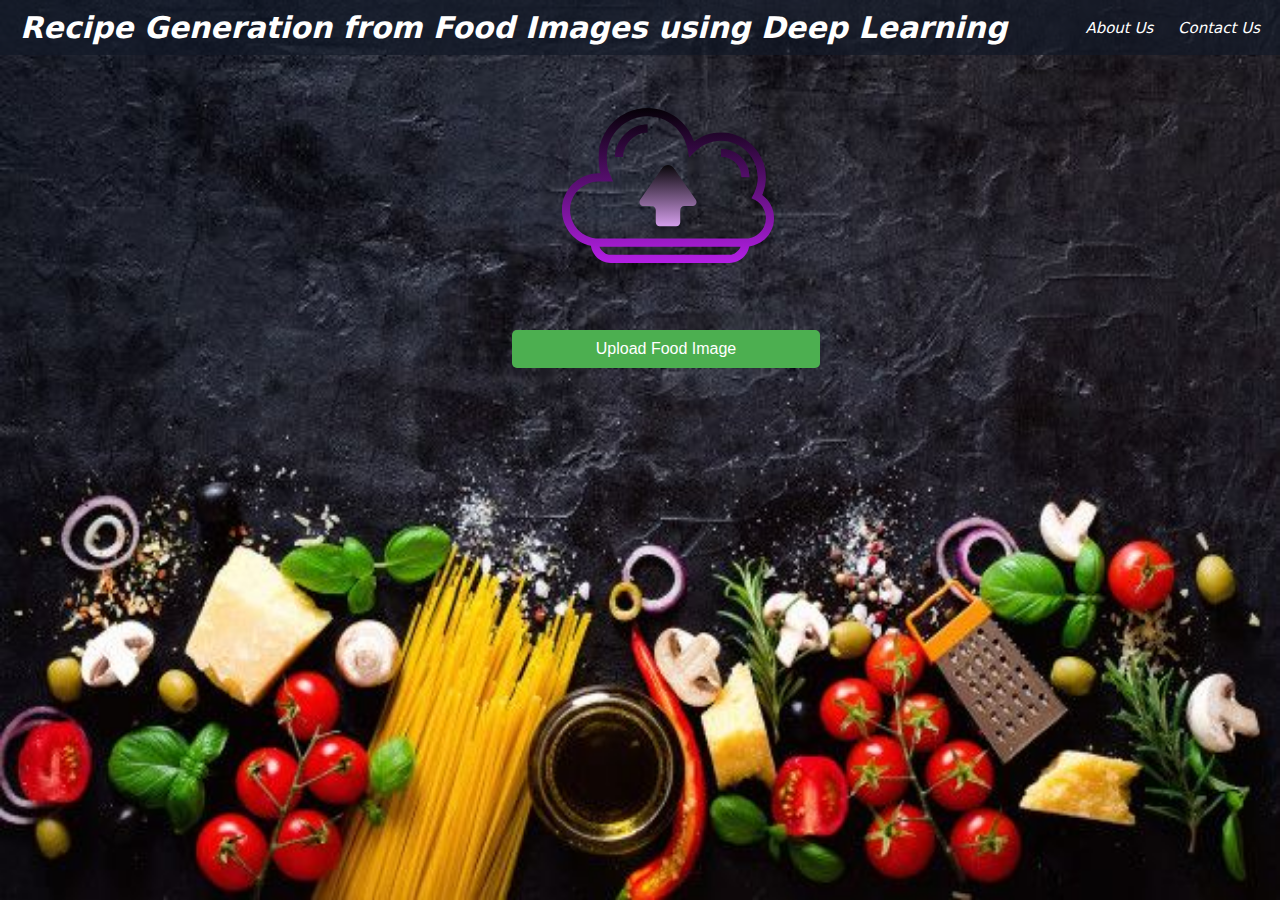
==== index.html @ 4e1dca87 "Add files via upload" ====
<!DOCTYPE html>
<html lang="en">

<head>
  <meta charset="UTF-8">
  <meta name="viewport" content="width=device-width, initial-scale=1.0">
  <title>Food Image Upload</title>
  <link rel="stylesheet" href="styles.css">
</head>

<body>
  <div class="body">
    <div class="navbar">
      <div class="navbar-left">
        <h1>Recipe Generation from Food Images using Deep Learning</h1>
      </div>
      <div class="navbar-right">
        <a href="#">About Us</a>
        <a href="#">Contact Us</a>
      </div>
    </div>
    <div class="container">
      <div class="content">
        <div class="upload-section">
          <!-- <h2>Upload Your Food Image</h2> -->
          <img src="upload.svg" alt="Additional Image">
          <input type="file" id="userImageInput" accept="image/*">
          <button id="uploadButton">Upload Food Image</button>
          <!-- <button id="sampleImageButton">Choose from Sample Images</button> -->
        </div>
        <!-- <div class="preview-section" style="width: 404px;">
        <h2></h2>
        <div id="previewImage">
          <img src="image.jpg" alt="" style="width: 404px;
          height: 173px;">
        </div>
        <div class="ingredients-section">
          <h2>Food Ingredients</h2>
          <textarea id="ingredientsInput" rows="6" placeholder="Enter food ingredients..."></textarea>
        </div>
      </div> -->
      </div>
    </div>
  </div>
  <script>
    document.getElementById('uploadButton').addEventListener('click', function () {
      document.getElementById('userImageInput').click();
    });

    document.getElementById('userImageInput').addEventListener('change', function (event) {
      const file = event.target.files[0];
      const reader = new FileReader();

      reader.onload = function (e) {
        localStorage.setItem('selectedImage', e.target.result);
        window.location.href = 'recipe.html';
      };

      reader.readAsDataURL(file);
    });
  </script>
</body>

</html>
---- styles.css ----
body {
    font-family: Arial, sans-serif;
    margin: 0;
    padding: 0;
    /* display: ; */
    justify-content: center;
    align-items: center;
    height: 100vh;
    background-image: url("image2.jpg");
    background-size: 100% 100%;
    background-repeat: no-repeat;
    
}



.navbar {
    background-color: #111827b0;
    color: white;
    padding: 10px 20px;
    display: flex;
    justify-content: space-between;
    align-items: center;
    border-radius: 0px;
    font-size: 15px;
    font-style: italic;
    font-family: system-ui;
}

.navbar-left h1 {
    margin: 0;
}

.navbar-right a {
    color: white;
    text-decoration: none;
    margin-left: 20px;
}

.navbar-right a:hover {
    text-decoration: underline;
}

.container {
    position: relative;
}

.container .navbar {
    position: absolute;
    top: 0;
    left: 0;
    width: 100%;
}


.container {
    display: flex;
    flex-direction: column;
    align-items: center;

}

.content {
    display: flex;
    justify-content: center;
    align-items: flex-start;
    width: 80%;
    gap: 0px;
}

.upload-section,
.preview-section {
    width: 25%;
}

.ingredients-section {
    width: 100%;
    margin-top: 20px;
}

.upload-section h2,
.ingredients-section h2,
.preview-section h2 {
    margin-bottom: 10px;
}

.upload-section input[type="file"],
.upload-section button,
.ingredients-section textarea {
    display: block;
    margin-bottom: 10px;
}

.preview-section #previewImage {
    width: 100%;
    height: 200px;
    background-image: url('background_food_image.jpg');
    /* Replace 'background_food_image.jpg' with your image file */
    background-size: cover;
    background-position: center;
    position: relative;
    /* Added */
}

.preview-section #previewImage .ingredients-section {
    position: absolute;
    bottom: 0;
    left: 0;
    width: 100%;
    background-color: rgba(255, 255, 255, 0.8);
    /* Added */
    padding: 10px;
    /* Added */
}

.preview-section #previewImage .ingredients-section textarea {
    width: calc(100% - 20px);
    /* Added */
    padding: 10px;
    box-sizing: border-box;
    resize: none;
}

.upload-section input[type="file"],
.upload-section button,
.ingredients-section textarea {
    width: 100%;
    padding: 10px;
    box-sizing: border-box;
}

.upload-section button,
#sampleImageButton {
    background-color: #4CAF50;
    color: white;
    border: none;
    padding: 10px 20px;
    text-align: center;
    text-decoration: none;
    display: inline-block;
    font-size: 16px;
    cursor: pointer;
    border-radius: 5px;
    width: 308px
}

.upload-section button:hover,
#sampleImageButton:hover {
    background-color: #45a049;
}

.upload-section input[type="file"] {
    display: none;
}

.upload-section img {
    width: 312px;
    height: 261px;
    margin-bottom: 10px;
}
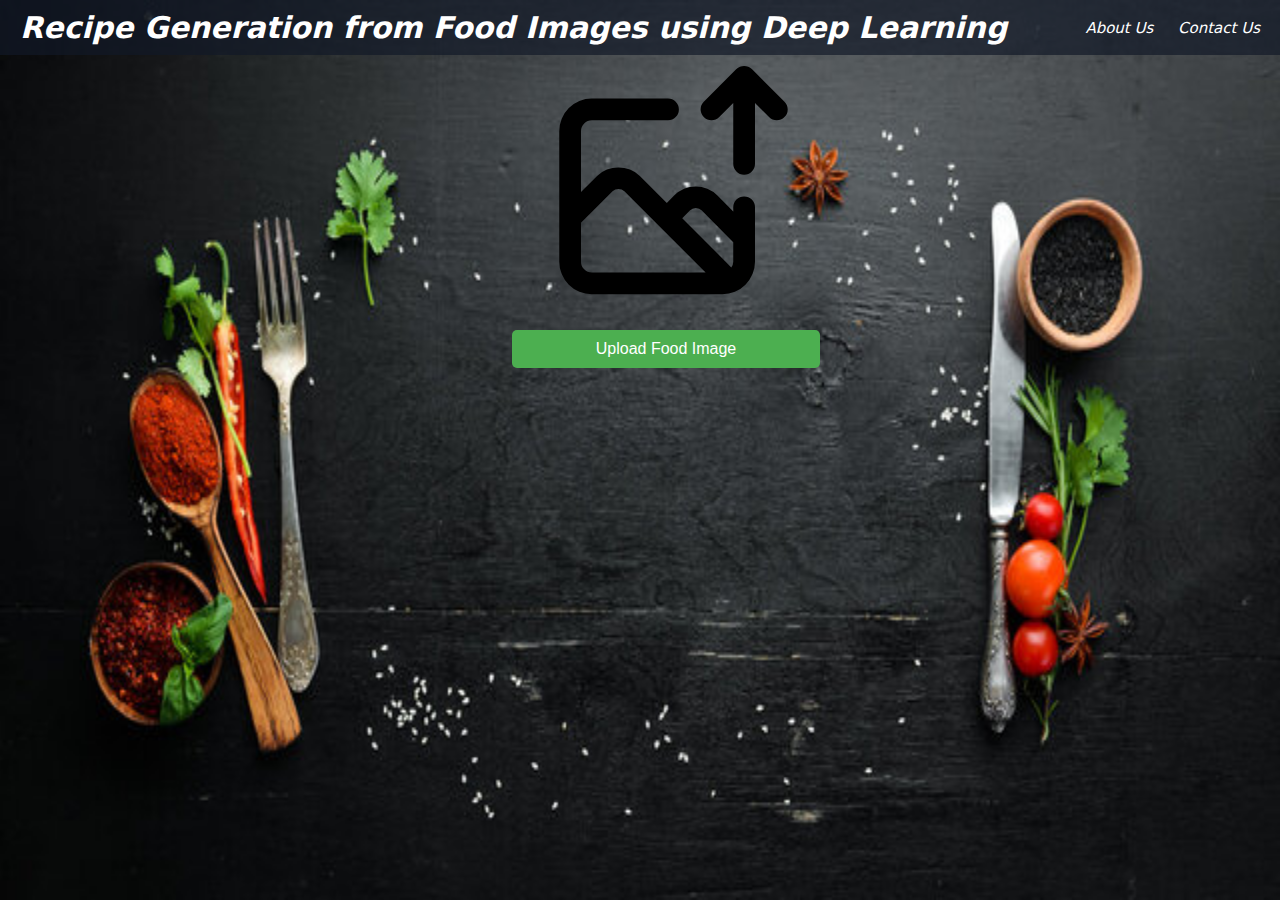
==== commit 41d950ad: "Add files via upload" ====
--- a/index.html
+++ b/index.html
@@ -23,7 +23,9 @@
       <div class="content">
         <div class="upload-section">
           <!-- <h2>Upload Your Food Image</h2> -->
-          <img src="upload.svg" alt="Additional Image">
+          <!-- <img src="upload.svg" alt="Additional Image"> -->
+          <img src="data:image/svg+xml,%3Csvg xmlns='http://www.w3.org/2000/svg' viewBox='0 0 24 24'%3E%3Cpath d='M19,13a1,1,0,0,0-1,1v.38L16.52,12.9a2.79,2.79,0,0,0-3.93,0l-.7.7L9.41,11.12a2.85,2.85,0,0,0-3.93,0L4,12.6V7A1,1,0,0,1,5,6h7a1,1,0,0,0,0-2H5A3,3,0,0,0,2,7V19a3,3,0,0,0,3,3H17a3,3,0,0,0,3-3V14A1,1,0,0,0,19,13ZM5,20a1,1,0,0,1-1-1V15.43l2.9-2.9a.79.79,0,0,1,1.09,0l3.17,3.17,0,0L15.46,20Zm13-1a.89.89,0,0,1-.18.53L13.31,15l.7-.7a.77.77,0,0,1,1.1,0L18,17.21ZM22.71,4.29l-3-3a1,1,0,0,0-.33-.21,1,1,0,0,0-.76,0,1,1,0,0,0-.33.21l-3,3a1,1,0,0,0,1.42,1.42L18,4.41V10a1,1,0,0,0,2,0V4.41l1.29,1.3a1,1,0,0,0,1.42,0A1,1,0,0,0,22.71,4.29Z'/%3E%3C/svg%3E" alt="SVG Image">
+
           <input type="file" id="userImageInput" accept="image/*">
           <button id="uploadButton">Upload Food Image</button>
           <!-- <button id="sampleImageButton">Choose from Sample Images</button> -->
--- a/styles.css
+++ b/styles.css
@@ -6,12 +6,11 @@
     justify-content: center;
     align-items: center;
     height: 100vh;
-    background-image: url("image2.jpg");
+    background-image: url("image3.jpg");
     background-size: 100% 100%;
     background-repeat: no-repeat;
     
 }
-
 
 
 .navbar {
